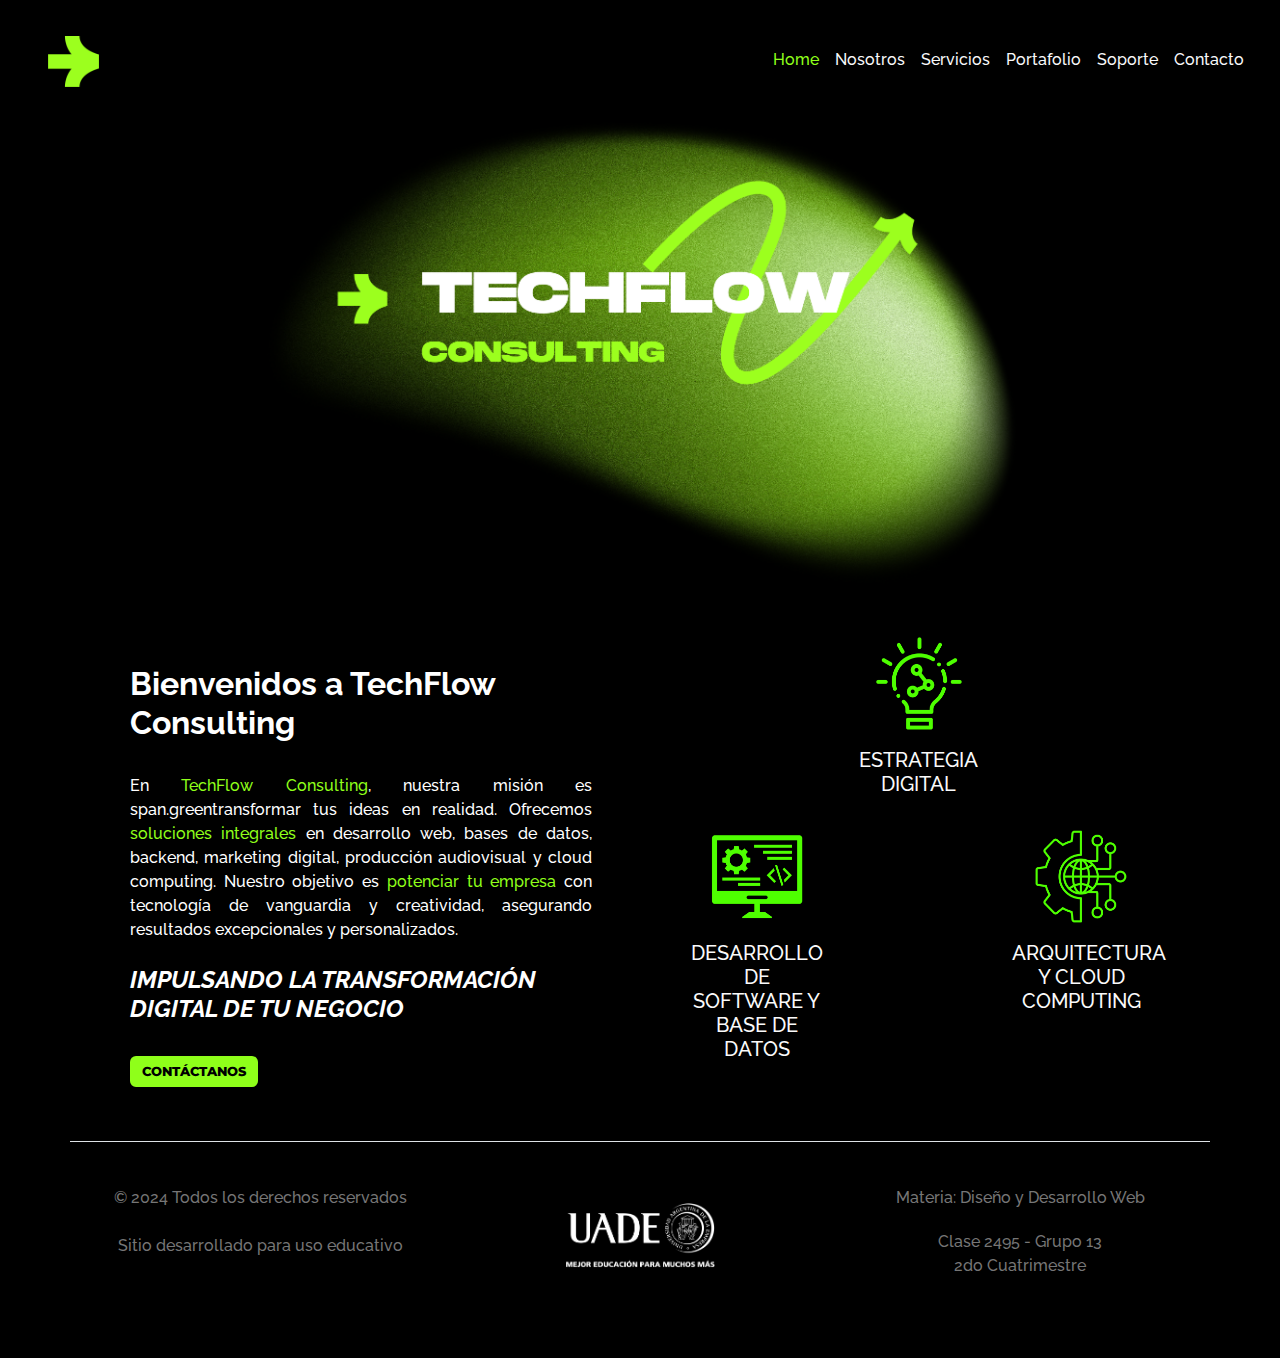
==== index.html @ 20b03a07 "arreglo de los links de navegacion entre pags" ====
<!doctype html>
<html lang="en">

<head>
    <meta charset="utf-8">
    <meta name="viewport" content="width=device-width, initial-scale=1">
    <title>Home</title>
    <link href="https://cdn.jsdelivr.net/npm/bootstrap@5.3.3/dist/css/bootstrap.min.css" rel="stylesheet"
        integrity="sha384-QWTKZyjpPEjISv5WaRU9OFeRpok6YctnYmDr5pNlyT2bRjXh0JMhjY6hW+ALEwIH" crossorigin="anonymous">
    <link rel="preconnect" href="https://fonts.googleapis.com">
    <link rel="preconnect" href="https://fonts.gstatic.com" crossorigin>
    <link
        href="https://fonts.googleapis.com/css2?family=Montserrat:ital,wght@0,100..900;1,100..900&family=Raleway:ital,wght@0,100..900;1,100..900&display=swap"
        rel="stylesheet">
    <link rel="stylesheet" href="./styles/style.css">
</head>

<body>

    <!-- NavBar -->
    <nav class="navbar navbar-expand-lg bg-dark">
        <div class="container-fluid">
            <a class="navbar-brand text-light ms-3" href="./index.html">
                <img src="./assets/logo.png" alt="Logo" class="logo d-inline-block align-text-top">
            </a>
            <button class="navbar-toggler" type="button" data-bs-toggle="collapse" data-bs-target="#navbarNav"
                aria-controls="navbarNav" aria-expanded="false" aria-label="Toggle navigation">
                <span class="navbar-toggler-icon"></span>
            </button>
            <div class="collapse navbar-collapse" id="navbarNav">
                <ul class="navbar-nav justify-content-lg-end w-100">
                    <li class="nav-item text-end text-lg-start">
                        <a class="nav-link active-page text-light" aria-current="page" href="./index.html">Home</a>
                    </li>
                    <li class="nav-item text-end text-lg-start">
                        <a class="nav-link text-light" href="./pages/nosotros.html">Nosotros</a>
                    </li>
                    <li class="nav-item text-end text-lg-start">
                        <a class="nav-link text-light" href="./pages/servicios.html">Servicios</a>
                    </li>
                    <li class="nav-item text-end text-lg-start">
                        <a class="nav-link text-light" href="#">Portafolio</a>
                    </li>
                    <li class="nav-item text-end text-lg-start">
                        <a class="nav-link text-light" href="#">Soporte</a>
                    </li>
                    <li class="nav-item text-end text-lg-start me-lg-3">
                        <a class="nav-link text-light" href="./pages/contacto.html">Contacto</a>
                    </li>
                </ul>
            </div>
        </div>
    </nav>

    <main>
        <!-- TITULO -->
        <section class="container-fluid hero-index">
            <div class="row justify-content-center">
                <div class="col-12 text-center">
                    <img src="./assets/hero.png" alt="Imagen de Hero" class="img-fluid">
                </div>
            </div>
        </section>

        <!-- INTRODUCCION -->
        <section class="container d-flex align-items-center container-impulsando my-5">
            <!-- TEXTO Y CTA-->
            <div class="impulsando-text px-5">
                <h2 class="raleway-bold text-white mt-4 pb-4">Bienvenidos a TechFlow Consulting</h2>
                <p class="text-white montserrat-regular justify-text pb-2">En <span class="green">TechFlow Consulting</span>, nuestra misión es
                    span.greentransformar tus ideas
                    en realidad. Ofrecemos <span class="green">soluciones integrales</span> en desarrollo web, bases de datos, backend, marketing
                    digital, producción audiovisual y cloud computing. Nuestro objetivo es <span class="green">potenciar tu empresa</span> con
                    tecnología de vanguardia y creatividad, asegurando resultados excepcionales y personalizados.</p>
                <h4 class="raleway-bold raleway-italic text-white">IMPULSANDO LA TRANSFORMACIÓN DIGITAL DE TU NEGOCIO
                </h4>
                <a href="./pages/contacto.html" class="btn btn-primary mt-3 text-uppercase montserrat-bold mt-4">Contáctanos</a>
            </div>


            <!-- IMAGEN SERVICIOS -->
            <div class="container container-imagenes px-5">
                <!-- fila 1 -->
                <div class="row text-center d-flex justify-content-center">
                    <div class="col-md-4 mb-4">
                        <a href="./pages/servicios.html"><img src="./assets/4.png" alt="Estrategia Digital" class="img-fluid mb-3 custom-size img-animation"
                            alt="imágen de lámpara"></a>
                        <h5 class="text-uppercase white">Estrategia <br>Digital</h5>
                    </div>
                </div>

                <!-- fila 2 -->
                <div class="row text-center d-flex justify-content-between ">
                    <div class="col-md-4 mb-4">
                        <a href="./pages/servicios.html"><img src="./assets/5.png" alt="Desarrollo de Software" class="img-fluid mb-3 custom-size img-animation"></a>
                        <h5 class="text-uppercase white">Desarrollo de Software y Base de Datos</h5>
                    </div>

                    <div class="col-md-4 mb-4">
                        <a href="./pages/servicios.html"><img src="./assets/6.png" alt="Consultoría" class="img-fluid mb-3 custom-size img-animation"></a>
                        <h5 class="text-uppercase white">Arquitectura y Cloud Computing</h5>
                    </div>
                </div>
            </div>
        </section>


    </main>

    <!-- footer -->
     
    <footer class="container py-3 my-5 border-top">
        <div class="row">
            <div class="col-md-4 order-1 order-md-1">
                <ul class="nav flex-column align-items-center mt-md-4">
                    <li class="nav-item my-1">
                        <p class="text-center text-body-secondary" style="color: #767676 !important;">
                            © 2024 Todos los derechos reservados
                        </p>
                    </li>
                    <li class="nav-item my-1">
                        <p class="text-center text-body-secondary" style="color: #767676 !important;">
                            Sitio desarrollado para uso educativo
                        </p>
                    </li>
                </ul>
            </div>
            
            <div class="col-md-4 d-flex align-items-center justify-content-center order-3 order-md-2 my-1 mt-md-4">
                <img class="img-fluid" src="../assets/logo_uade.png" alt="" style="max-width: 150px;" />
            </div>
            
            <div class="col-md-4 order-2 order-md-3">
                <ul class="nav flex-column align-items-center mt-md-4">
                    <li class="nav-item my-1">
                        <p class="text-center text-body-secondary" style="color: #767676 !important;">
                            Materia: Diseño y Desarrollo Web
                        </p>
                    </li>
                    <li class="nav-item">
                        <p class="text-center text-body-secondary" style="color: #767676 !important;">
                            Clase 2495 - Grupo 13 <br> 2do Cuatrimestre
                        </p>
                    </li>
                </ul>
            </div>
        </div>
    </footer>

    <!-- script -->
    <script src="https://cdn.jsdelivr.net/npm/bootstrap@5.3.3/dist/js/bootstrap.bundle.min.js"
        integrity="sha384-YvpcrYf0tY3lHB60NNkmXc5s9fDVZLESaAA55NDzOxhy9GkcIdslK1eN7N6jIeHz"
        crossorigin="anonymous"></script>
</body>

</html>
---- styles/style.css ----
/* FONTS */
.montserrat-bold {
    font-family: 'Montserrat', sans-serif;
    font-weight: 900;
}

.raleway-regular {
    font-family: 'Raleway', sans-serif;
    font-weight: 500;
}

.raleway-bold {
    font-family: 'Raleway', sans-serif;
    font-weight: 700;
}

.raleway-italic {
    font-family: 'Raleway', sans-serif;
    font-style: italic;
}

.justify-text {
    text-align: justify;
}

/* COLORS */

.white {
    color: rgb(250, 250, 250) !important;
}

.green {
    color: rgb(143, 255, 26) !important;
}

.active-page {
    color: rgb(143, 255, 26) !important;
}

/* NAVBAR */

.logo {
    width: 4vw;
    height: auto;
    transition: transform 0.4s ease;
    margin: 1em;
}

.logo:hover {
    animation: logo-rotate 0.4s infinite ease-in-out;
}


/* ANIMATION LOGO */
@keyframes logo-rotate {
    0% {
        transform: rotate(-10deg);
    }

    50% {
        transform: rotate(10deg);
    }

    100% {
        transform: rotate(-10deg);
    }
}

/* animacion underline */
.nav-link {
    text-decoration: none;
    position: relative;
    display: inline-block;
}

.nav-link::after {
    content: '';
    position: absolute;
    width: 0;
    height: 3px;
    bottom: 0;
    left: 0;
    background-color: rgb(143, 255, 26);
    transition: width 0.3s ease;
}

.nav-link:hover::after {
    width: 100%;
}

.navbar-toggler-icon {
    background-image: url("data:image/svg+xml,%3csvg xmlns='http://www.w3.org/2000/svg' viewBox='0 0 30 30'%3e%3cpath stroke='rgba(255, 255, 255, 0.5)' stroke-linecap='round' stroke-miterlimit='10' stroke-width='2' d='M4 7h22M4 15h22M4 23h22'/%3e%3c/svg%3e");
}


/* SECCION HOME */
body {
    background-color: black;
    font-family: "Raleway", sans-serif;
    font-weight: 500;
}

.bg-dark {
    background-color: black !important;
}

.img-fluid {
    max-width: 60%;
    height: auto;
}

.container-imagenes {
    flex: 0 0 50%;
}
.img-animation {
    transition: transform 0.3s ease-in-out, background-color 0.3s ease-in-out;
}

.img-animation:hover {
    filter: drop-shadow(0 0 1em rgb(143, 255, 26));
    transform: scale(1.2);
}

.impulsando-text {
    padding-right: 0;
    margin-bottom: 0;
    flex: 1;
}

.btn-primary {
    --bs-btn-bg: rgb(143, 255, 26);
    border: none;
    color: black;
    font-weight: 800;
    font-size: 0.8rem;
}

.btn-secondary {
    --bs-btn-bg: rgb(197, 197, 197);
    border: none;
    color: black;
    font-weight: 800;
    font-size: 0.8rem;
}

.btn:hover {
    background-color: black;
    border-color: chartreuse;
    color: chartreuse;
    box-shadow: 0 0 1em rgb(143, 255, 26);
}

.custom-size {
    max-width: 70%;
    height: auto;
}



/* SECCION NOSOTROS */
/* Titulo */
.hero {
    background-image: url('../assets/7.png');
    background-position: center;
    background-repeat: no-repeat;
    height: 40vh;
    position: relative;
    margin-top: 6em;
    margin-bottom: 6rem;
}

.hero .overlay {
    position: absolute;
    top: 50%;
    left: 50%;
    transform: translate(-50%, -50%);
    text-align: center;
    z-index: 2;
}

.hero::before {
    content: '';
    position: absolute;
    top: 0;
    left: 0;
    width: 100%;
    height: 100%;
    z-index: 1;
}

.imagen-container {
    width: 150px;
    height: 150px;
}

.container-nuestro-equipo {
    margin-top: 4em;
    margin-bottom: 4em;
}

.container-integrantes {
    background-color: rgba(90, 89, 89, 0.3);
    border-radius: 25px;
    /* box-shadow: 0 0 1em rgb(143, 255, 26); */
    padding: 3em;
}






/* MEDIA QUERIES */
@media (max-width: 992px) {
    h1 {
        font-size: 3.75rem !important;
    }
    .logo {
        width: 7vw;
    }
    .container-impulsando {
        flex-direction: column-reverse;
    }
    .custom-size {
        max-width: 50%!important;
        height: auto;
    }
    .container-integrantes {
        display: flex!important;
        flex-direction: column!important;
    }
    .integrantes-box {
        margin: 2em 0!important;
    }
}

@media (max-width: 768px) {
    .logo {
        width: 8vw;
    }
    .container-nuestro-equipo div h4 {
        padding: 1em;
    }
    .custom-size {
        max-width: 20%!important;
    }
    .integrantes-box {
        display: flex!important;
        flex-direction: column!important;
        align-items: center;
        margin-top: 0!important;
    }
    .col-2 {
        margin-bottom: 2em!important;
    }
    .container-integrantes {
        padding: 2em 0!important;
    }
}

/* @media (max-width: 480px) {
    .margin-paragraphs {
        padding-right: 1rem !important;
        padding-left: 1rem !important;
    }
} */
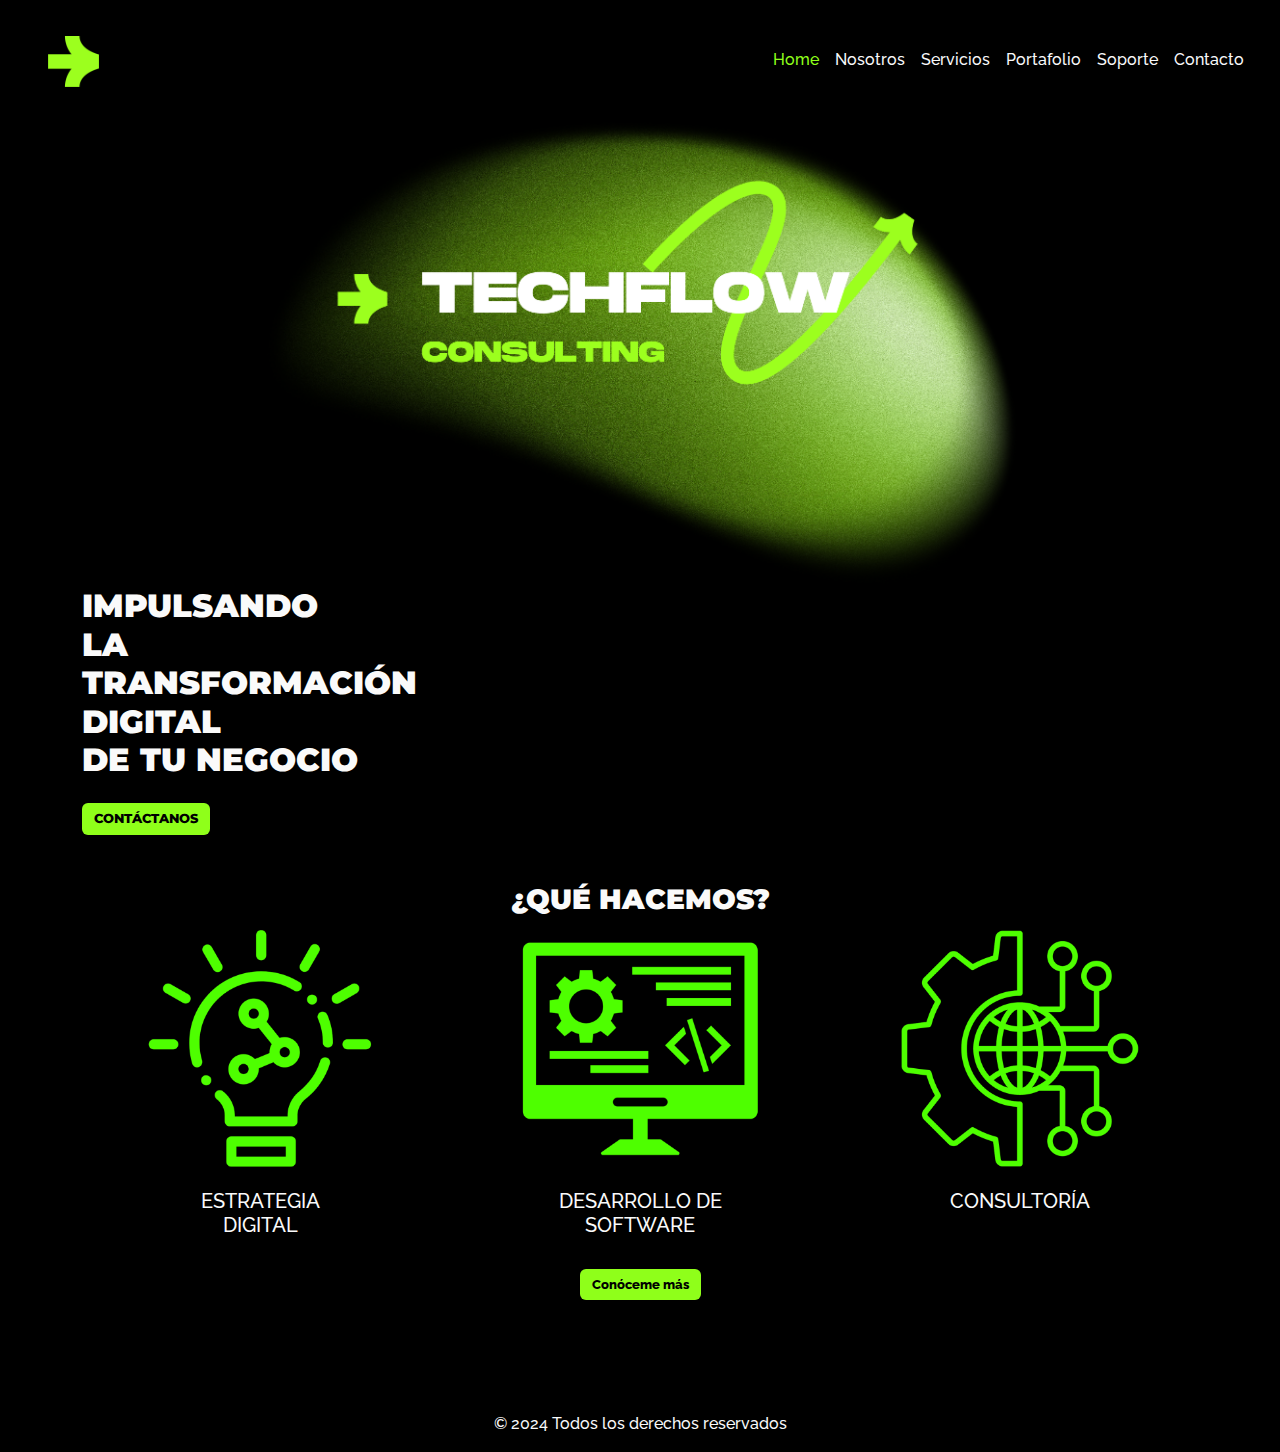
==== commit 5a419fd7: "portfolio push" ====
--- a/index.html
+++ b/index.html
@@ -18,6 +18,7 @@
 <body>
 
     <!-- NavBar -->
+
     <nav class="navbar navbar-expand-lg bg-dark">
         <div class="container-fluid">
             <a class="navbar-brand text-light ms-3" href="./index.html">
@@ -39,21 +40,22 @@
                         <a class="nav-link text-light" href="./pages/servicios.html">Servicios</a>
                     </li>
                     <li class="nav-item text-end text-lg-start">
-                        <a class="nav-link text-light" href="#">Portafolio</a>
+                        <a class="nav-link text-light" href="./pages/portafolio.html">Portafolio</a>
                     </li>
                     <li class="nav-item text-end text-lg-start">
                         <a class="nav-link text-light" href="#">Soporte</a>
                     </li>
                     <li class="nav-item text-end text-lg-start me-lg-3">
-                        <a class="nav-link text-light" href="./pages/contacto.html">Contacto</a>
+                        <a class="nav-link text-light" href="#">Contacto</a>
                     </li>
                 </ul>
             </div>
         </div>
     </nav>
 
+
     <main>
-        <!-- TITULO -->
+
         <section class="container-fluid hero-index">
             <div class="row justify-content-center">
                 <div class="col-12 text-center">
@@ -62,89 +64,50 @@
             </div>
         </section>
 
-        <!-- INTRODUCCION -->
-        <section class="container d-flex align-items-center container-impulsando my-5">
-            <!-- TEXTO Y CTA-->
-            <div class="impulsando-text px-5">
-                <h2 class="raleway-bold text-white mt-4 pb-4">Bienvenidos a TechFlow Consulting</h2>
-                <p class="text-white montserrat-regular justify-text pb-2">En <span class="green">TechFlow Consulting</span>, nuestra misión es
-                    span.greentransformar tus ideas
-                    en realidad. Ofrecemos <span class="green">soluciones integrales</span> en desarrollo web, bases de datos, backend, marketing
-                    digital, producción audiovisual y cloud computing. Nuestro objetivo es <span class="green">potenciar tu empresa</span> con
-                    tecnología de vanguardia y creatividad, asegurando resultados excepcionales y personalizados.</p>
-                <h4 class="raleway-bold raleway-italic text-white">IMPULSANDO LA TRANSFORMACIÓN DIGITAL DE TU NEGOCIO
-                </h4>
-                <a href="./pages/contacto.html" class="btn btn-primary mt-3 text-uppercase montserrat-bold mt-4">Contáctanos</a>
-            </div>
+            <section class="container d-flex flex-column align-items-start container-impulsando">
+                <div class="impulsando-text">
+                    <h2 class="montserrat-bold white">IMPULSANDO<br>LA<br>TRANSFORMACIÓN<br>DIGITAL<br>DE TU NEGOCIO</h2>
+                </div>
+                <a href="#contacto" class="btn btn-primary mt-3 text-uppercase montserrat-bold">Contáctanos</a>
+            </section>
 
+            <section class="container my-5">
+                <div class="row">
+                    <h3 class="text-center mb-2 montserrat-bold white">¿QUÉ HACEMOS?</h3>
+                </div>
 
-            <!-- IMAGEN SERVICIOS -->
-            <div class="container container-imagenes px-5">
-                <!-- fila 1 -->
-                <div class="row text-center d-flex justify-content-center">
+                <div class="row text-center">
                     <div class="col-md-4 mb-4">
-                        <a href="./pages/servicios.html"><img src="./assets/4.png" alt="Estrategia Digital" class="img-fluid mb-3 custom-size img-animation"
-                            alt="imágen de lámpara"></a>
+                        <img src="./assets/4.png" alt="Estrategia Digital" class="img-fluid mb-3 custom-size"
+                            alt="imágen de lámpara">
                         <h5 class="text-uppercase white">Estrategia <br>Digital</h5>
+
+                    </div>
+                    <div class="col-md-4 mb-4">
+                        <img src="./assets/5.png" alt="Desarrollo de Software" class="img-fluid mb-3 custom-size">
+                        <h5 class="text-uppercase white">Desarrollo de <br>Software</h5>
+
+                    </div>
+                    <div class="col-md-4 mb-4">
+                        <img src="./assets/6.png" alt="Consultoría" class="img-fluid mb-3 custom-size">
+                        <h5 class="text-uppercase white">Consultoría</h5>
+
                     </div>
                 </div>
 
-                <!-- fila 2 -->
-                <div class="row text-center d-flex justify-content-between ">
-                    <div class="col-md-4 mb-4">
-                        <a href="./pages/servicios.html"><img src="./assets/5.png" alt="Desarrollo de Software" class="img-fluid mb-3 custom-size img-animation"></a>
-                        <h5 class="text-uppercase white">Desarrollo de Software y Base de Datos</h5>
-                    </div>
-
-                    <div class="col-md-4 mb-4">
-                        <a href="./pages/servicios.html"><img src="./assets/6.png" alt="Consultoría" class="img-fluid mb-3 custom-size img-animation"></a>
-                        <h5 class="text-uppercase white">Arquitectura y Cloud Computing</h5>
+                <div class="row">
+                    <div class="col text-center">
+                        <a href="#conoceme-mas" class="btn btn-primary">Conóceme más</a>
                     </div>
                 </div>
-            </div>
-        </section>
-
+            </section>
 
     </main>
 
     <!-- footer -->
-     
-    <footer class="container py-3 my-5 border-top">
-        <div class="row">
-            <div class="col-md-4 order-1 order-md-1">
-                <ul class="nav flex-column align-items-center mt-md-4">
-                    <li class="nav-item my-1">
-                        <p class="text-center text-body-secondary" style="color: #767676 !important;">
-                            © 2024 Todos los derechos reservados
-                        </p>
-                    </li>
-                    <li class="nav-item my-1">
-                        <p class="text-center text-body-secondary" style="color: #767676 !important;">
-                            Sitio desarrollado para uso educativo
-                        </p>
-                    </li>
-                </ul>
-            </div>
-            
-            <div class="col-md-4 d-flex align-items-center justify-content-center order-3 order-md-2 my-1 mt-md-4">
-                <img class="img-fluid" src="../assets/logo_uade.png" alt="" style="max-width: 150px;" />
-            </div>
-            
-            <div class="col-md-4 order-2 order-md-3">
-                <ul class="nav flex-column align-items-center mt-md-4">
-                    <li class="nav-item my-1">
-                        <p class="text-center text-body-secondary" style="color: #767676 !important;">
-                            Materia: Diseño y Desarrollo Web
-                        </p>
-                    </li>
-                    <li class="nav-item">
-                        <p class="text-center text-body-secondary" style="color: #767676 !important;">
-                            Clase 2495 - Grupo 13 <br> 2do Cuatrimestre
-                        </p>
-                    </li>
-                </ul>
-            </div>
-        </div>
+
+    <footer class="container-fluid bg-dark text-light text-center py-3">
+        <p class="mb-0 mt-5 text-xs">&copy; 2024 Todos los derechos reservados</p>
     </footer>
 
     <!-- script -->
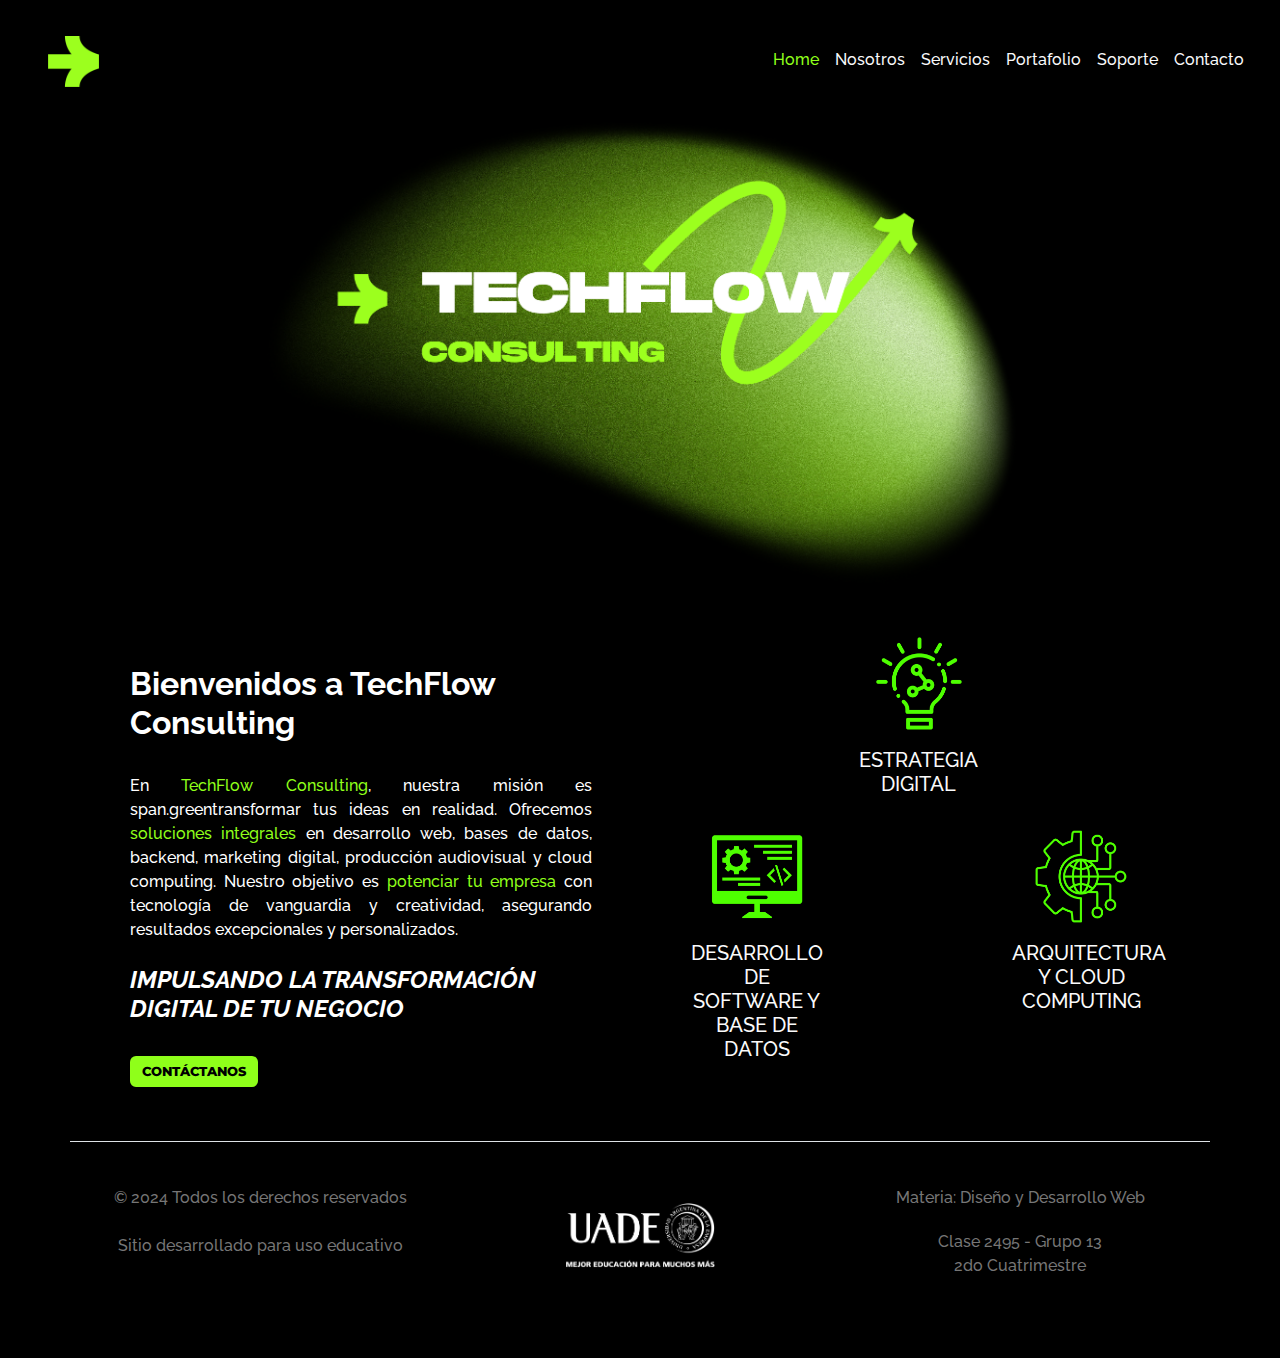
==== commit ff445bdf: "Merge branch 'main' of https://github.com/andreiveisuade/desarrollo_web_tpgrupal_13" ====
--- a/index.html
+++ b/index.html
@@ -18,7 +18,6 @@
 <body>
 
     <!-- NavBar -->
-
     <nav class="navbar navbar-expand-lg bg-dark">
         <div class="container-fluid">
             <a class="navbar-brand text-light ms-3" href="./index.html">
@@ -46,16 +45,15 @@
                         <a class="nav-link text-light" href="#">Soporte</a>
                     </li>
                     <li class="nav-item text-end text-lg-start me-lg-3">
-                        <a class="nav-link text-light" href="#">Contacto</a>
+                        <a class="nav-link text-light" href="./pages/contacto.html">Contacto</a>
                     </li>
                 </ul>
             </div>
         </div>
     </nav>
 
-
     <main>
-
+        <!-- TITULO -->
         <section class="container-fluid hero-index">
             <div class="row justify-content-center">
                 <div class="col-12 text-center">
@@ -64,50 +62,89 @@
             </div>
         </section>
 
-            <section class="container d-flex flex-column align-items-start container-impulsando">
-                <div class="impulsando-text">
-                    <h2 class="montserrat-bold white">IMPULSANDO<br>LA<br>TRANSFORMACIÓN<br>DIGITAL<br>DE TU NEGOCIO</h2>
-                </div>
-                <a href="#contacto" class="btn btn-primary mt-3 text-uppercase montserrat-bold">Contáctanos</a>
-            </section>
+        <!-- INTRODUCCION -->
+        <section class="container d-flex align-items-center container-impulsando my-5">
+            <!-- TEXTO Y CTA-->
+            <div class="impulsando-text px-5">
+                <h2 class="raleway-bold text-white mt-4 pb-4">Bienvenidos a TechFlow Consulting</h2>
+                <p class="text-white montserrat-regular justify-text pb-2">En <span class="green">TechFlow Consulting</span>, nuestra misión es
+                    span.greentransformar tus ideas
+                    en realidad. Ofrecemos <span class="green">soluciones integrales</span> en desarrollo web, bases de datos, backend, marketing
+                    digital, producción audiovisual y cloud computing. Nuestro objetivo es <span class="green">potenciar tu empresa</span> con
+                    tecnología de vanguardia y creatividad, asegurando resultados excepcionales y personalizados.</p>
+                <h4 class="raleway-bold raleway-italic text-white">IMPULSANDO LA TRANSFORMACIÓN DIGITAL DE TU NEGOCIO
+                </h4>
+                <a href="./pages/contacto.html" class="btn btn-primary mt-3 text-uppercase montserrat-bold mt-4">Contáctanos</a>
+            </div>
 
-            <section class="container my-5">
-                <div class="row">
-                    <h3 class="text-center mb-2 montserrat-bold white">¿QUÉ HACEMOS?</h3>
-                </div>
 
-                <div class="row text-center">
+            <!-- IMAGEN SERVICIOS -->
+            <div class="container container-imagenes px-5">
+                <!-- fila 1 -->
+                <div class="row text-center d-flex justify-content-center">
                     <div class="col-md-4 mb-4">
-                        <img src="./assets/4.png" alt="Estrategia Digital" class="img-fluid mb-3 custom-size"
-                            alt="imágen de lámpara">
+                        <a href="./pages/servicios.html"><img src="./assets/4.png" alt="Estrategia Digital" class="img-fluid mb-3 custom-size img-animation"
+                            alt="imágen de lámpara"></a>
                         <h5 class="text-uppercase white">Estrategia <br>Digital</h5>
-
-                    </div>
-                    <div class="col-md-4 mb-4">
-                        <img src="./assets/5.png" alt="Desarrollo de Software" class="img-fluid mb-3 custom-size">
-                        <h5 class="text-uppercase white">Desarrollo de <br>Software</h5>
-
-                    </div>
-                    <div class="col-md-4 mb-4">
-                        <img src="./assets/6.png" alt="Consultoría" class="img-fluid mb-3 custom-size">
-                        <h5 class="text-uppercase white">Consultoría</h5>
-
                     </div>
                 </div>
 
-                <div class="row">
-                    <div class="col text-center">
-                        <a href="#conoceme-mas" class="btn btn-primary">Conóceme más</a>
+                <!-- fila 2 -->
+                <div class="row text-center d-flex justify-content-between ">
+                    <div class="col-md-4 mb-4">
+                        <a href="./pages/servicios.html"><img src="./assets/5.png" alt="Desarrollo de Software" class="img-fluid mb-3 custom-size img-animation"></a>
+                        <h5 class="text-uppercase white">Desarrollo de Software y Base de Datos</h5>
+                    </div>
+
+                    <div class="col-md-4 mb-4">
+                        <a href="./pages/servicios.html"><img src="./assets/6.png" alt="Consultoría" class="img-fluid mb-3 custom-size img-animation"></a>
+                        <h5 class="text-uppercase white">Arquitectura y Cloud Computing</h5>
                     </div>
                 </div>
-            </section>
+            </div>
+        </section>
+
 
     </main>
 
     <!-- footer -->
-
-    <footer class="container-fluid bg-dark text-light text-center py-3">
-        <p class="mb-0 mt-5 text-xs">&copy; 2024 Todos los derechos reservados</p>
+     
+    <footer class="container py-3 my-5 border-top">
+        <div class="row">
+            <div class="col-md-4 order-1 order-md-1">
+                <ul class="nav flex-column align-items-center mt-md-4">
+                    <li class="nav-item my-1">
+                        <p class="text-center text-body-secondary" style="color: #767676 !important;">
+                            © 2024 Todos los derechos reservados
+                        </p>
+                    </li>
+                    <li class="nav-item my-1">
+                        <p class="text-center text-body-secondary" style="color: #767676 !important;">
+                            Sitio desarrollado para uso educativo
+                        </p>
+                    </li>
+                </ul>
+            </div>
+            
+            <div class="col-md-4 d-flex align-items-center justify-content-center order-3 order-md-2 my-1 mt-md-4">
+                <img class="img-fluid" src="../assets/logo_uade.png" alt="" style="max-width: 150px;" />
+            </div>
+            
+            <div class="col-md-4 order-2 order-md-3">
+                <ul class="nav flex-column align-items-center mt-md-4">
+                    <li class="nav-item my-1">
+                        <p class="text-center text-body-secondary" style="color: #767676 !important;">
+                            Materia: Diseño y Desarrollo Web
+                        </p>
+                    </li>
+                    <li class="nav-item">
+                        <p class="text-center text-body-secondary" style="color: #767676 !important;">
+                            Clase 2495 - Grupo 13 <br> 2do Cuatrimestre
+                        </p>
+                    </li>
+                </ul>
+            </div>
+        </div>
     </footer>
 
     <!-- script -->
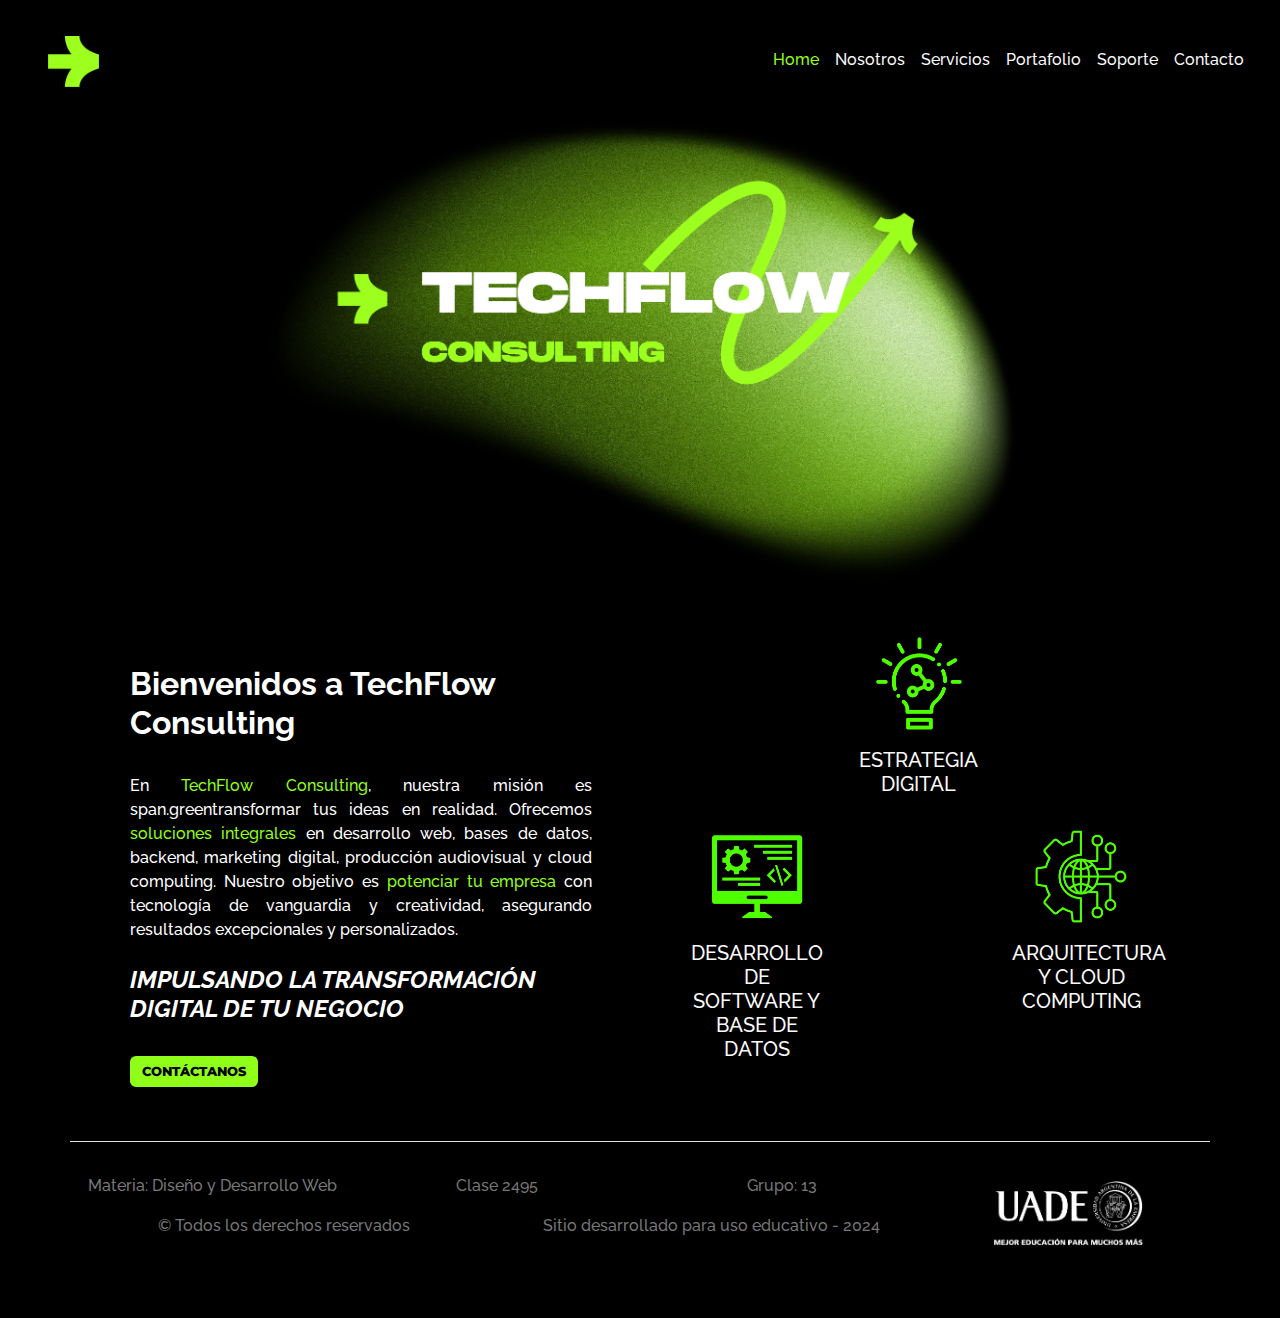
==== commit 1095d30b: "cambio de footer en todas las paginas" ====
--- a/index.html
+++ b/index.html
@@ -4,7 +4,7 @@
 <head>
     <meta charset="utf-8">
     <meta name="viewport" content="width=device-width, initial-scale=1">
-    <title>Home</title>
+    <link rel="shortcut icon" href="../assets/favicon-32x32.png" type="image/x-icon">
     <link href="https://cdn.jsdelivr.net/npm/bootstrap@5.3.3/dist/css/bootstrap.min.css" rel="stylesheet"
         integrity="sha384-QWTKZyjpPEjISv5WaRU9OFeRpok6YctnYmDr5pNlyT2bRjXh0JMhjY6hW+ALEwIH" crossorigin="anonymous">
     <link rel="preconnect" href="https://fonts.googleapis.com">
@@ -13,6 +13,7 @@
         href="https://fonts.googleapis.com/css2?family=Montserrat:ital,wght@0,100..900;1,100..900&family=Raleway:ital,wght@0,100..900;1,100..900&display=swap"
         rel="stylesheet">
     <link rel="stylesheet" href="./styles/style.css">
+    <title>Home</title>
 </head>
 
 <body>
@@ -67,14 +68,18 @@
             <!-- TEXTO Y CTA-->
             <div class="impulsando-text px-5">
                 <h2 class="raleway-bold text-white mt-4 pb-4">Bienvenidos a TechFlow Consulting</h2>
-                <p class="text-white montserrat-regular justify-text pb-2">En <span class="green">TechFlow Consulting</span>, nuestra misión es
+                <p class="text-white montserrat-regular justify-text pb-2">En <span class="green">TechFlow
+                        Consulting</span>, nuestra misión es
                     span.greentransformar tus ideas
-                    en realidad. Ofrecemos <span class="green">soluciones integrales</span> en desarrollo web, bases de datos, backend, marketing
-                    digital, producción audiovisual y cloud computing. Nuestro objetivo es <span class="green">potenciar tu empresa</span> con
+                    en realidad. Ofrecemos <span class="green">soluciones integrales</span> en desarrollo web, bases de
+                    datos, backend, marketing
+                    digital, producción audiovisual y cloud computing. Nuestro objetivo es <span class="green">potenciar
+                        tu empresa</span> con
                     tecnología de vanguardia y creatividad, asegurando resultados excepcionales y personalizados.</p>
                 <h4 class="raleway-bold raleway-italic text-white">IMPULSANDO LA TRANSFORMACIÓN DIGITAL DE TU NEGOCIO
                 </h4>
-                <a href="./pages/contacto.html" class="btn btn-primary mt-3 text-uppercase montserrat-bold mt-4">Contáctanos</a>
+                <a href="./pages/contacto.html"
+                    class="btn btn-primary mt-3 text-uppercase montserrat-bold mt-4">Contáctanos</a>
             </div>
 
 
@@ -83,8 +88,8 @@
                 <!-- fila 1 -->
                 <div class="row text-center d-flex justify-content-center">
                     <div class="col-md-4 mb-4">
-                        <a href="./pages/servicios.html"><img src="./assets/4.png" alt="Estrategia Digital" class="img-fluid mb-3 custom-size img-animation"
-                            alt="imágen de lámpara"></a>
+                        <a href="./pages/servicios.html"><img src="./assets/4.png" alt="Estrategia Digital"
+                                class="img-fluid mb-3 custom-size img-animation" alt="imágen de lámpara"></a>
                         <h5 class="text-uppercase white">Estrategia <br>Digital</h5>
                     </div>
                 </div>
@@ -92,57 +97,61 @@
                 <!-- fila 2 -->
                 <div class="row text-center d-flex justify-content-between ">
                     <div class="col-md-4 mb-4">
-                        <a href="./pages/servicios.html"><img src="./assets/5.png" alt="Desarrollo de Software" class="img-fluid mb-3 custom-size img-animation"></a>
+                        <a href="./pages/servicios.html"><img src="./assets/5.png" alt="Desarrollo de Software"
+                                class="img-fluid mb-3 custom-size img-animation"></a>
                         <h5 class="text-uppercase white">Desarrollo de Software y Base de Datos</h5>
                     </div>
 
                     <div class="col-md-4 mb-4">
-                        <a href="./pages/servicios.html"><img src="./assets/6.png" alt="Consultoría" class="img-fluid mb-3 custom-size img-animation"></a>
+                        <a href="./pages/servicios.html"><img src="./assets/6.png" alt="Consultoría"
+                                class="img-fluid mb-3 custom-size img-animation"></a>
                         <h5 class="text-uppercase white">Arquitectura y Cloud Computing</h5>
                     </div>
                 </div>
             </div>
         </section>
-
-
     </main>
 
     <!-- footer -->
-     
     <footer class="container py-3 my-5 border-top">
-        <div class="row">
-            <div class="col-md-4 order-1 order-md-1">
-                <ul class="nav flex-column align-items-center mt-md-4">
-                    <li class="nav-item my-1">
-                        <p class="text-center text-body-secondary" style="color: #767676 !important;">
-                            © 2024 Todos los derechos reservados
-                        </p>
-                    </li>
-                    <li class="nav-item my-1">
-                        <p class="text-center text-body-secondary" style="color: #767676 !important;">
-                            Sitio desarrollado para uso educativo
-                        </p>
-                    </li>
-                </ul>
-            </div>
-            
-            <div class="col-md-4 d-flex align-items-center justify-content-center order-3 order-md-2 my-1 mt-md-4">
-                <img class="img-fluid" src="../assets/logo_uade.png" alt="" style="max-width: 150px;" />
-            </div>
-            
-            <div class="col-md-4 order-2 order-md-3">
-                <ul class="nav flex-column align-items-center mt-md-4">
-                    <li class="nav-item my-1">
-                        <p class="text-center text-body-secondary" style="color: #767676 !important;">
+        <div class="row mt-3">
+            <div class="col-md-9">
+                <div class="row text-center">
+                    <div class="col-md-4">
+                        <p class="text-body-secondary" style="color: #767676 !important;">
                             Materia: Diseño y Desarrollo Web
                         </p>
-                    </li>
-                    <li class="nav-item">
-                        <p class="text-center text-body-secondary" style="color: #767676 !important;">
-                            Clase 2495 - Grupo 13 <br> 2do Cuatrimestre
+                    </div>
+                    <div class="col-md-8">
+                        <div class="row">
+                            <div class="col-6 col-md-6 mb-0 mb-sm-0">
+                                <p class="text-body-secondary" style="color: #767676 !important;">
+                                    Clase 2495
+                                </p>
+                            </div>
+                            <div class="col-6 col-md-6 mb-0 mb-sm-0">
+                                <p class="text-body-secondary" style="color: #767676 !important;">
+                                    Grupo: 13
+                                </p>
+                            </div>
+                        </div>
+                    </div>
+                </div>
+                <div class="row text-center">
+                    <div class="col-md-6">
+                        <p class="text-body-secondary" style="color: #767676 !important;">
+                            © Todos los derechos reservados
                         </p>
-                    </li>
-                </ul>
+                    </div>
+                    <div class="col-md-6">
+                        <p class="text-body-secondary" style="color: #767676 !important;">
+                            Sitio desarrollado para uso educativo - 2024
+                        </p>
+                    </div>
+                </div>
+            </div>
+            <div class="col-md-3 d-flex align-items-center justify-content-center">
+                <img class="img-fluid" src="../assets/logo_uade.png" alt="logo-uade" style="max-width: 150px;" />
             </div>
         </div>
     </footer>
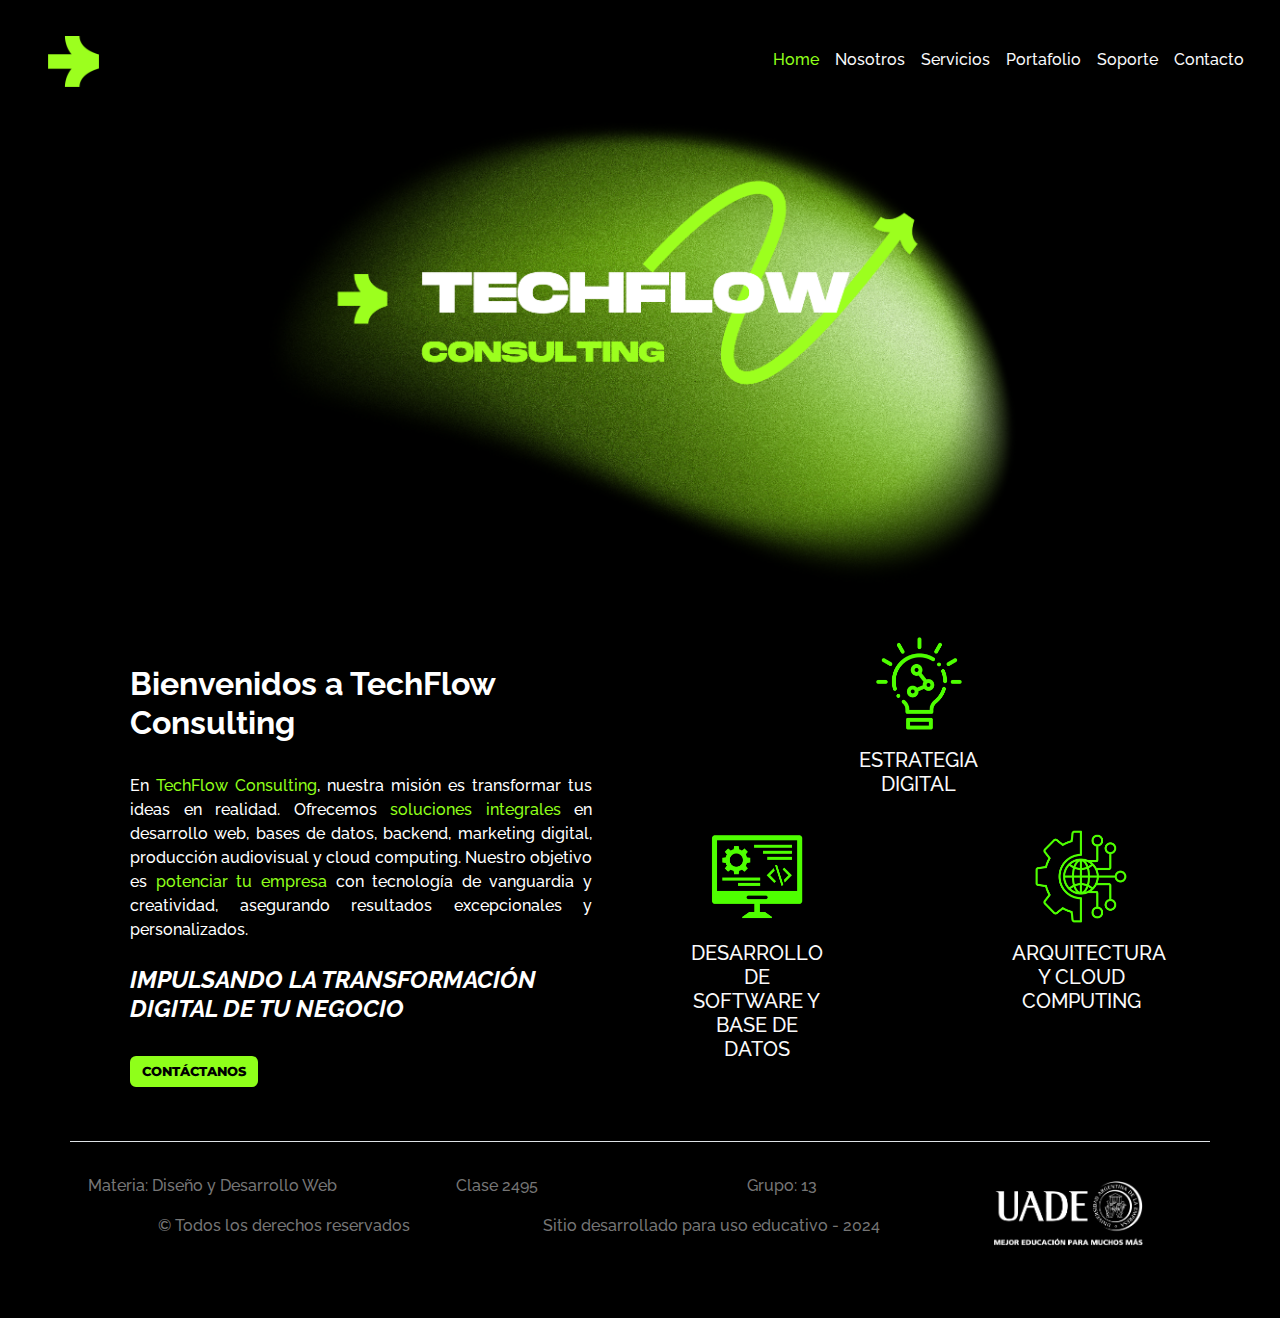
==== commit 1905d2d3: "ajustes ortografía" ====
--- a/index.html
+++ b/index.html
@@ -43,7 +43,7 @@
                         <a class="nav-link text-light" href="./pages/portafolio.html">Portafolio</a>
                     </li>
                     <li class="nav-item text-end text-lg-start">
-                        <a class="nav-link text-light" href="#">Soporte</a>
+                        <a class="nav-link text-light" href="./pages/soporte.html">Soporte</a>
                     </li>
                     <li class="nav-item text-end text-lg-start me-lg-3">
                         <a class="nav-link text-light" href="./pages/contacto.html">Contacto</a>
@@ -69,8 +69,7 @@
             <div class="impulsando-text px-5">
                 <h2 class="raleway-bold text-white mt-4 pb-4">Bienvenidos a TechFlow Consulting</h2>
                 <p class="text-white montserrat-regular justify-text pb-2">En <span class="green">TechFlow
-                        Consulting</span>, nuestra misión es
-                    span.greentransformar tus ideas
+                        Consulting</span>, nuestra misión es transformar tus ideas
                     en realidad. Ofrecemos <span class="green">soluciones integrales</span> en desarrollo web, bases de
                     datos, backend, marketing
                     digital, producción audiovisual y cloud computing. Nuestro objetivo es <span class="green">potenciar
@@ -151,7 +150,7 @@
                 </div>
             </div>
             <div class="col-md-3 d-flex align-items-center justify-content-center">
-                <img class="img-fluid" src="../assets/logo_uade.png" alt="logo-uade" style="max-width: 150px;" />
+                <img class="img-fluid" src="./assets/logo_uade.png" alt="logo-uade" style="max-width: 150px;" />
             </div>
         </div>
     </footer>
--- a/styles/style.css
+++ b/styles/style.css
@@ -51,7 +51,7 @@
 }
 
 
-/* ANIMATION LOGO */
+/* ANIMACION LOGO */
 @keyframes logo-rotate {
     0% {
         transform: rotate(-10deg);
@@ -201,8 +201,11 @@
 .container-integrantes {
     background-color: rgba(90, 89, 89, 0.3);
     border-radius: 25px;
-    /* box-shadow: 0 0 1em rgb(143, 255, 26); */
     padding: 3em;
+    border: 2px solid rgba(143, 255, 26, 0.5);
+    box-shadow: 0 0 20px rgba(143, 255, 26, 0.7);
+    transition: transform 0.3s ease, box-shadow 0.3s ease;
+    background-color: rgba(128, 128, 128, 0.3);
 }
 
 
@@ -258,9 +261,9 @@
     }
 }
 
-/* @media (max-width: 480px) {
+@media (max-width: 480px) {
     .margin-paragraphs {
         padding-right: 1rem !important;
         padding-left: 1rem !important;
     }
-} */+}